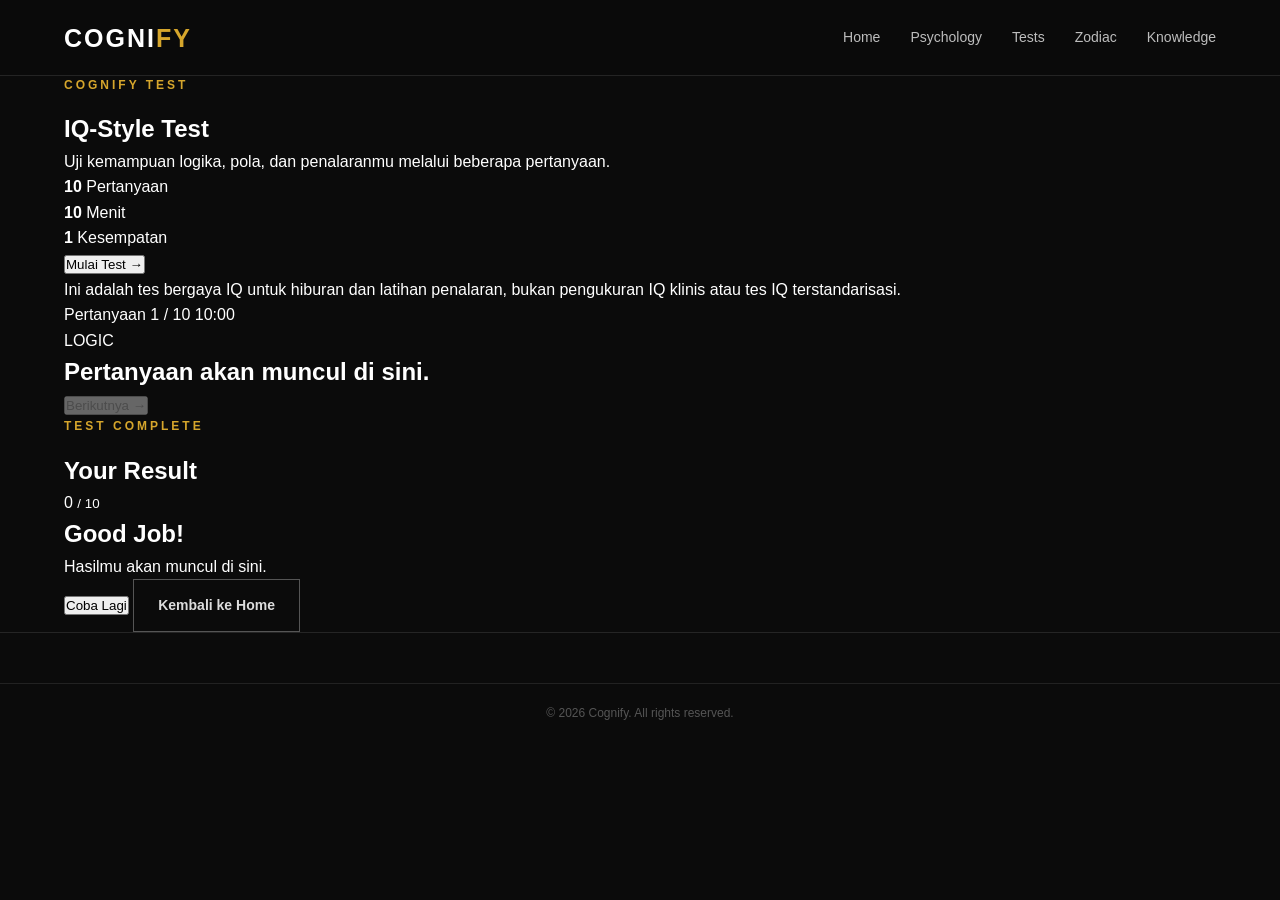
==== iq-test.html @ 730349b6 "Add initial IQ test HTML structure" ====
<!DOCTYPE html>
<html lang="id">

<head>
    <meta charset="UTF-8">
    <meta name="viewport" content="width=device-width, initial-scale=1.0">

    <title>IQ-Style Test — Cognify</title>

    <link rel="stylesheet" href="style.css">
</head>

<body>

    <!-- HEADER -->

    <header class="header">

        <div class="container nav">

            <a href="index.html" class="logo">
                COGNI<span>FY</span>
            </a>

            <nav class="navigation">

                <a href="index.html">Home</a>
                <a href="index.html#psychology">Psychology</a>
                <a href="iq-test.html">Tests</a>
                <a href="index.html#zodiac">Zodiac</a>
                <a href="index.html#knowledge">Knowledge</a>

            </nav>

        </div>

    </header>


    <!-- IQ TEST -->

    <main>

        <section class="quiz-page">

            <div class="container">

                <!-- INTRO -->

                <div class="quiz-intro" id="quizIntro">

                    <p class="small-title">
                        COGNIFY TEST
                    </p>

                    <h1>
                        IQ-Style Test
                    </h1>

                    <p>
                        Uji kemampuan logika, pola, dan
                        penalaranmu melalui beberapa pertanyaan.
                    </p>

                    <div class="quiz-info">

                        <div>
                            <strong>10</strong>
                            <span>Pertanyaan</span>
                        </div>

                        <div>
                            <strong>10</strong>
                            <span>Menit</span>
                        </div>

                        <div>
                            <strong>1</strong>
                            <span>Kesempatan</span>
                        </div>

                    </div>

                    <button class="quiz-start" id="startQuiz">
                        Mulai Test →
                    </button>

                    <p class="quiz-note">
                        Ini adalah tes bergaya IQ untuk hiburan
                        dan latihan penalaran, bukan pengukuran
                        IQ klinis atau tes IQ terstandarisasi.
                    </p>

                </div>


                <!-- QUIZ -->

                <div class="quiz-box" id="quizBox">

                    <div class="quiz-top">

                        <span id="questionNumber">
                            Pertanyaan 1 / 10
                        </span>

                        <span id="timer">
                            10:00
                        </span>

                    </div>


                    <div class="progress">

                        <div id="progressBar"></div>

                    </div>


                    <div class="question-box">

                        <p class="question-category" id="questionCategory">
                            LOGIC
                        </p>

                        <h2 id="questionText">
                            Pertanyaan akan muncul di sini.
                        </h2>

                    </div>


                    <div class="answers" id="answers">

                    </div>


                    <button
                        class="next-button"
                        id="nextButton"
                        disabled>

                        Berikutnya →

                    </button>

                </div>


                <!-- RESULT -->

                <div class="result-box" id="resultBox">

                    <p class="small-title">
                        TEST COMPLETE
                    </p>

                    <h1>
                        Your Result
                    </h1>

                    <div class="score-circle">

                        <span id="score">
                            0
                        </span>

                        <small>
                            / 10
                        </small>

                    </div>


                    <h2 id="resultTitle">
                        Good Job!
                    </h2>

                    <p id="resultDescription">
                        Hasilmu akan muncul di sini.
                    </p>


                    <div class="result-buttons">

                        <button
                            class="quiz-start"
                            id="restartQuiz">

                            Coba Lagi

                        </button>

                        <a
                            href="index.html"
                            class="btn secondary">

                            Kembali ke Home

                        </a>

                    </div>

                </div>

            </div>

        </section>

    </main>


    <footer>

        <div class="copyright">

            © 2026 Cognify. All rights reserved.

        </div>

    </footer>


    <script src="script.js"></script>

</body>

</html>
---- style.css ----
/* =========================
   COGNIFY
   GLOBAL
========================= */

* {
    margin: 0;
    padding: 0;
    box-sizing: border-box;
}

html {
    scroll-behavior: smooth;
}

body {
    font-family: Arial, Helvetica, sans-serif;
    background: #0b0b0b;
    color: #ffffff;
    line-height: 1.6;
}

a {
    color: inherit;
    text-decoration: none;
}

button {
    font-family: inherit;
}

.container {
    width: 90%;
    max-width: 1200px;
    margin: auto;
}


/* =========================
   HEADER
========================= */

.header {
    position: sticky;
    top: 0;
    z-index: 1000;
    background: rgba(11, 11, 11, 0.95);
    border-bottom: 1px solid #242424;
    backdrop-filter: blur(10px);
}

.nav {
    min-height: 75px;
    display: flex;
    align-items: center;
    justify-content: space-between;
}

.logo {
    font-size: 25px;
    font-weight: 900;
    letter-spacing: 2px;
}

.logo span {
    color: #d6a62c;
}

.navigation {
    display: flex;
    gap: 30px;
}

.navigation a {
    color: #bdbdbd;
    font-size: 14px;
    transition: 0.3s;
}

.navigation a:hover {
    color: #d6a62c;
}

.menu-btn {
    display: none;
    background: none;
    border: none;
    color: white;
    font-size: 28px;
    cursor: pointer;
}


/* =========================
   HERO
========================= */

.hero {
    min-height: 650px;
    display: flex;
    align-items: center;
    background:
        radial-gradient(
            circle at 80% 30%,
            rgba(214, 166, 44, 0.15),
            transparent 30%
        );
}

.hero-content {
    display: grid;
    grid-template-columns: 1.2fr 0.8fr;
    gap: 70px;
    align-items: center;
}

.small-title {
    color: #d6a62c;
    font-size: 12px;
    font-weight: bold;
    letter-spacing: 3px;
    margin-bottom: 15px;
}

.hero h1 {
    font-size: clamp(45px, 7vw, 80px);
    line-height: 1;
    margin-bottom: 25px;
}

.hero h1 span {
    color: #d6a62c;
}

.hero-description {
    max-width: 600px;
    color: #a9a9a9;
    font-size: 18px;
    margin-bottom: 35px;
}

.hero-buttons {
    display: flex;
    gap: 15px;
    flex-wrap: wrap;
}

.btn {
    display: inline-block;
    padding: 14px 24px;
    font-weight: bold;
    font-size: 14px;
    transition: 0.3s;
}

.btn.primary {
    background: #d6a62c;
    color: #111;
}

.btn.primary:hover {
    background: #f0c75a;
    transform: translateY(-2px);
}

.btn.secondary {
    border: 1px solid #555;
    color: #ddd;
}

.btn.secondary:hover {
    border-color: #d6a62c;
    color: #d6a62c;
}


/* HERO CARD */

.hero-card {
    padding: 45px;
    background: #141414;
    border: 1px solid #292929;
    position: relative;
    overflow: hidden;
}

.hero-card::before {
    content: "";
    position: absolute;
    width: 150px;
    height: 150px;
    background: #d6a62c;
    opacity: 0.08;
    border-radius: 50%;
    top: -50px;
    right: -50px;
}

.brain-icon {
    font-size: 70px;
    margin-bottom: 25px;
}

.hero-card p {
    color: #d6a62c;
    font-size: 11px;
    letter-spacing: 2px;
    font-weight: bold;
}

.hero-card h2 {
    font-size: 30px;
    line-height: 1.2;
    margin: 15px 0 25px;
}

.hero-card a {
    color: #d6a62c;
    font-weight: bold;
}


/* =========================
   SECTIONS
========================= */

.section {
    padding: 100px 0;
}

.section-heading {
    display: flex;
    justify-content: space-between;
    align-items: end;
    gap: 30px;
    margin-bottom: 45px;
}

.section-heading h2 {
    font-size: 42px;
}

.section-heading > p {
    max-width: 450px;
    color: #888;
}


/* =========================
   PSYCHOLOGY CARDS
========================= */

.cards {
    display: grid;
    grid-template-columns: repeat(3, 1fr);
    gap: 20px;
}

.card {
    background: #141414;
    padding: 35px;
    border: 1px solid #252525;
    transition: 0.3s;
}

.card:hover {
    transform: translateY(-5px);
    border-color: #d6a62c;
}

.card-icon {
    font-size: 40px;
    margin-bottom: 20px;
}

.card h3 {
    font-size: 22px;
    margin-bottom: 10px;
}

.card p {
    color: #888;
    margin-bottom: 25px;
}

.card a {
    color: #d6a62c;
    font-size: 14px;
    font-weight: bold;
}


/* =========================
   TESTS
========================= */

.tests-section {
    background: #101010;
}

.test-grid {
    display: grid;
    grid-template-columns: repeat(4, 1fr);
    gap: 18px;
}

.test-card {
    position: relative;
    background: #181818;
    border: 1px solid #282828;
    padding: 30px;
    min-height: 330px;
    transition: 0.3s;
}

.test-card:hover {
    border-color: #d6a62c;
    transform: translateY(-5px);
}

.test-number {
    position: absolute;
    right: 20px;
    top: 20px;
    color: #555;
    font-weight: bold;
}

.test-icon {
    font-size: 40px;
    margin-bottom: 25px;
}

.test-card h3 {
    font-size: 21px;
    margin-bottom: 12px;
}

.test-card p {
    color: #888;
    font-size: 14px;
    margin-bottom: 25px;
}

.test-card button {
    background: none;
    border: none;
    color: #d6a62c;
    font-weight: bold;
    cursor: pointer;
}


/* =========================
   ZODIAC
========================= */

.zodiac-grid {
    display: grid;
    grid-template-columns: repeat(6, 1fr);
    gap: 12px;
}

.zodiac-grid div {
    background: #141414;
    border: 1px solid #252525;
    padding: 25px 10px;
    text-align: center;
    font-size: 32px;
    transition: 0.3s;
}

.zodiac-grid div:hover {
    border-color: #d6a62c;
    transform: translateY(-3px);
}

.zodiac-grid span {
    display: block;
    font-size: 12px;
    color: #999;
    margin-top: 8px;
}


/* =========================
   KNOWLEDGE
========================= */

.knowledge-box {
    background: #151515;
    border: 1px solid #292929;
    padding: 60px;
    display: grid;
    grid-template-columns: 1fr 1fr;
    gap: 35px;
    align-items: center;
}

.knowledge-box h2 {
    font-size: 42px;
    line-height: 1.1;
}

.knowledge-box > p {
    color: #999;
}


/* =========================
   FOOTER
========================= */

footer {
    border-top: 1px solid #252525;
    padding-top: 50px;
}

.footer-content {
    display: flex;
    justify-content: space-between;
    gap: 30px;
    padding-bottom: 40px;
}

.footer-content p {
    color: #777;
    margin-top: 8px;
}

.footer-links {
    display: flex;
    gap: 25px;
}

.footer-links a {
    color: #888;
    font-size: 14px;
}

.footer-links a:hover {
    color: #d6a62c;
}

.copyright {
    border-top: 1px solid #222;
    padding: 20px;
    text-align: center;
    color: #555;
    font-size: 12px;
}


/* =========================
   MOBILE
========================= */

@media (max-width: 800px) {

    .menu-btn {
        display: block;
    }

    .navigation {
        display: none;
        position: absolute;
        top: 75px;
        left: 0;
        width: 100%;
        background: #101010;
        border-bottom: 1px solid #292929;
        flex-direction: column;
        padding: 20px 5%;
        gap: 20px;
    }

    .navigation.active {
        display: flex;
    }

    .hero {
        min-height: auto;
        padding: 80px 0;
    }

    .hero-content {
        grid-template-columns: 1fr;
        gap: 50px;
    }

    .hero-card {
        padding: 30px;
    }

    .section {
        padding: 70px 0;
    }

    .section-heading {
        display: block;
    }

    .section-heading > p {
        margin-top: 15px;
    }

    .cards {
        grid-template-columns: 1fr;
    }

    .test-grid {
        grid-template-columns: 1fr 1fr;
    }

    .zodiac-grid {
        grid-template-columns: repeat(3, 1fr);
    }

    .knowledge-box {
        grid-template-columns: 1fr;
        padding: 35px;
    }

    .knowledge-box h2 {
        font-size: 32px;
    }

    .footer-content {
        flex-direction: column;
    }

}


@media (max-width: 500px) {

    .hero h1 {
        font-size: 50px;
    }

    .hero-description {
        font-size: 16px;
    }

    .test-grid {
        grid-template-columns: 1fr;
    }

    .zodiac-grid {
        grid-template-columns: repeat(3, 1fr);
    }

}
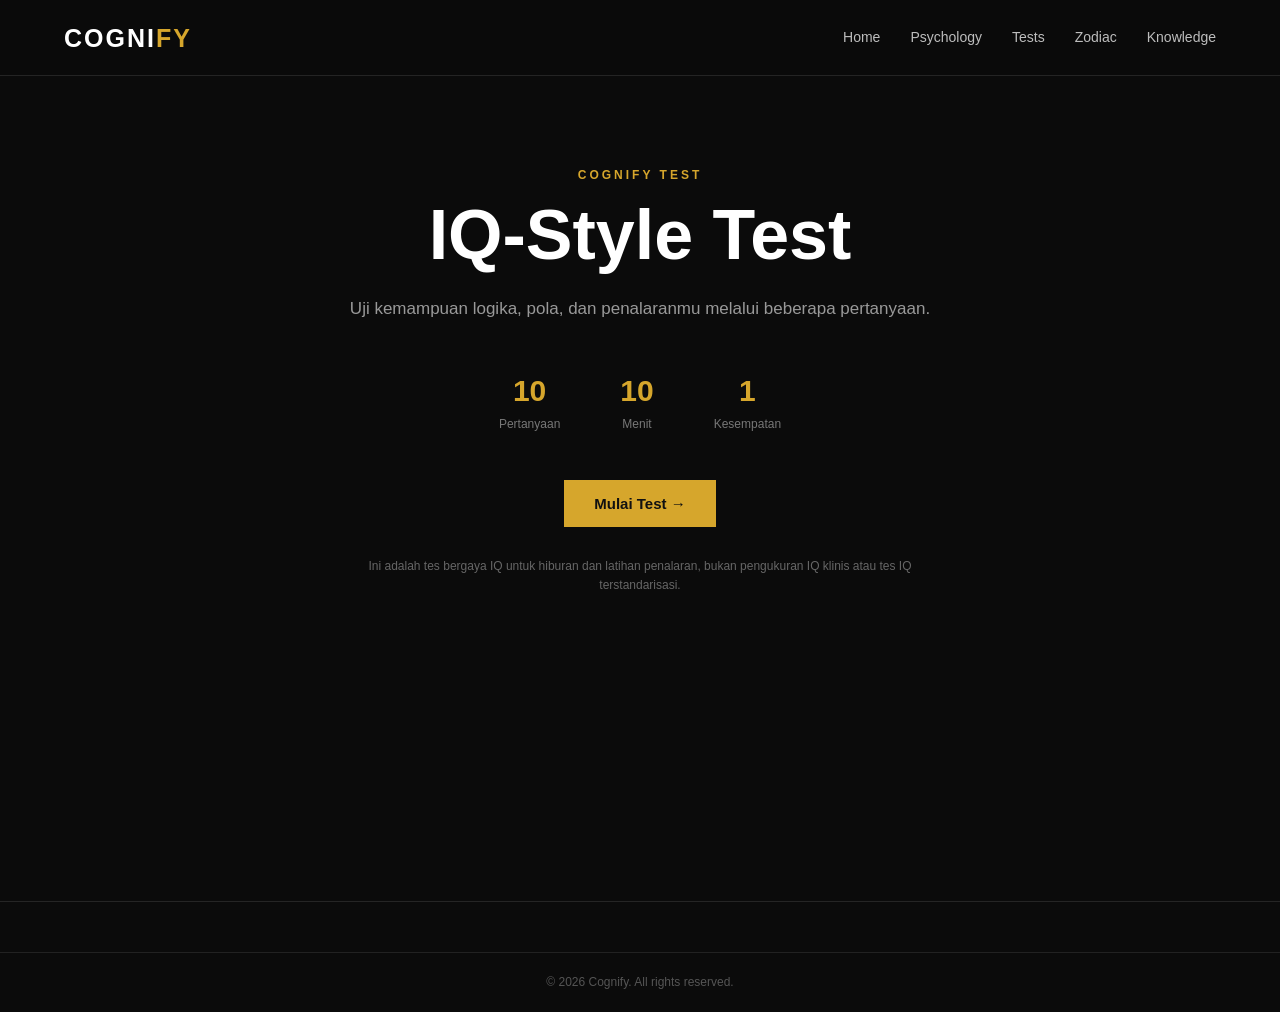
==== commit 1674e30b: "Change script source from script.js to iq.js" ====
--- a/iq-test.html
+++ b/iq-test.html
@@ -222,7 +222,7 @@
     </footer>
 
 
-    <script src="script.js"></script>
+    <script src="iq.js"></script>
 
 </body>
 
--- a/style.css
+++ b/style.css
@@ -551,3 +551,497 @@
     }
 
 }
+
+/* =========================
+   IQ TEST PAGE
+========================= */
+
+.quiz-page {
+    min-height: calc(100vh - 75px);
+    padding: 90px 0;
+}
+
+
+/* INTRO */
+
+.quiz-intro {
+    max-width: 750px;
+    margin: auto;
+    text-align: center;
+}
+
+.quiz-intro h1 {
+    font-size: clamp(45px, 7vw, 70px);
+    line-height: 1;
+    margin-bottom: 25px;
+}
+
+.quiz-intro > p:not(.small-title):not(.quiz-note) {
+    color: #999;
+    font-size: 17px;
+    max-width: 600px;
+    margin: auto;
+}
+
+
+.quiz-info {
+    display: flex;
+    justify-content: center;
+    gap: 60px;
+    margin: 45px 0;
+}
+
+.quiz-info div {
+    display: flex;
+    flex-direction: column;
+}
+
+.quiz-info strong {
+    color: #d6a62c;
+    font-size: 30px;
+}
+
+.quiz-info span {
+    color: #777;
+    font-size: 12px;
+}
+
+
+.quiz-start {
+    border: none;
+    background: #d6a62c;
+    color: #111;
+    padding: 15px 30px;
+    font-weight: bold;
+    cursor: pointer;
+    font-size: 15px;
+    transition: 0.3s;
+}
+
+.quiz-start:hover {
+    background: #f0c75a;
+    transform: translateY(-2px);
+}
+
+
+.quiz-note {
+    margin: 30px auto 0;
+    max-width: 600px;
+    color: #666;
+    font-size: 12px;
+}
+
+
+/* QUIZ BOX */
+
+.quiz-box {
+    display: none;
+    max-width: 800px;
+    margin: auto;
+}
+
+
+.quiz-top {
+    display: flex;
+    justify-content: space-between;
+    margin-bottom: 15px;
+    color: #888;
+    font-size: 14px;
+}
+
+
+#timer {
+    color: #d6a62c;
+    font-weight: bold;
+}
+
+
+.progress {
+    width: 100%;
+    height: 5px;
+    background: #252525;
+    margin-bottom: 50px;
+}
+
+#progressBar {
+    width: 0%;
+    height: 100%;
+    background: #d6a62c;
+    transition: width 0.3s;
+}
+
+
+.question-box {
+    margin-bottom: 35px;
+}
+
+
+.question-category {
+    color: #d6a62c;
+    font-size: 11px;
+    letter-spacing: 3px;
+    font-weight: bold;
+    margin-bottom: 15px;
+}
+
+
+.question-box h2 {
+    font-size: clamp(25px, 4vw, 38px);
+    line-height: 1.3;
+}
+
+
+/* ANSWERS */
+
+.answers {
+    display: grid;
+    grid-template-columns: 1fr 1fr;
+    gap: 15px;
+}
+
+
+.answer {
+    background: #151515;
+    border: 1px solid #292929;
+    color: white;
+    padding: 20px;
+    text-align: left;
+    cursor: pointer;
+    font-size: 16px;
+    transition: 0.2s;
+}
+
+
+.answer:hover {
+    border-color: #d6a62c;
+}
+
+
+.answer.selected {
+    border-color: #d6a62c;
+    background: #211c10;
+}
+
+
+.next-button {
+    margin-top: 30px;
+    width: 100%;
+    padding: 16px;
+    background: #252525;
+    color: #777;
+    border: none;
+    font-weight: bold;
+    cursor: not-allowed;
+}
+
+
+.next-button.active {
+    background: #d6a62c;
+    color: #111;
+    cursor: pointer;
+}
+
+
+/* RESULT */
+
+.result-box {
+    display: none;
+    max-width: 700px;
+    margin: auto;
+    text-align: center;
+}
+
+
+.result-box h1 {
+    font-size: 55px;
+    margin-bottom: 30px;
+}
+
+
+.score-circle {
+    width: 180px;
+    height: 180px;
+    border: 5px solid #d6a62c;
+    border-radius: 50%;
+    margin: 0 auto 30px;
+
+    display: flex;
+    align-items: center;
+    justify-content: center;
+}
+
+
+.score-circle span {
+    font-size: 55px;
+    font-weight: bold;
+    color: #d6a62c;
+}
+
+
+.score-circle small {
+    color: #777;
+    margin-top: 25px;
+}
+
+
+.result-box h2 {
+    font-size: 30px;
+    margin-bottom: 15px;
+}
+
+
+.result-box > p {
+    color: #888;
+    max-width: 550px;
+    margin: auto;
+}
+
+
+.result-buttons {
+    margin-top: 35px;
+    display: flex;
+    justify-content: center;
+    gap: 15px;
+    flex-wrap: wrap;
+}
+
+
+/* MOBILE */
+
+@media (max-width: 600px) {
+
+    .quiz-page {
+        padding: 60px 0;
+    }
+
+    .quiz-info {
+        gap: 25px;
+    }
+
+    .answers {
+        grid-template-columns: 1fr;
+    }
+
+    .question-box h2 {
+        font-size: 25px;
+    }
+
+    .result-box h1 {
+        font-size: 42px;
+    }
+
+}
+.test-button {
+    display: inline-block;
+    color: #d6a62c;
+    font-weight: bold;
+    font-size: 14px;
+    margin-top: 10px;
+}
+
+.test-button:hover {
+    color: #f0c75a;
+}
+
+/* =========================
+   PERSONALITY TEST
+========================= */
+
+.personality-options {
+    display: grid;
+    gap: 12px;
+}
+
+.personality-option {
+    width: 100%;
+    padding: 20px 22px;
+
+    background: #151515;
+    border: 1px solid #292929;
+
+    color: #ddd;
+
+    text-align: left;
+
+    cursor: pointer;
+
+    font-size: 15px;
+
+    transition: 0.2s;
+}
+
+.personality-option:hover {
+    border-color: #d6a62c;
+}
+
+.personality-option.selected {
+    background: #211c10;
+    border-color: #d6a62c;
+    color: #fff;
+}
+
+
+/* PERSONALITY PROGRESS */
+
+#personalityProgress {
+    width: 0%;
+    height: 100%;
+
+    background: #d6a62c;
+
+    transition: width 0.3s;
+}
+
+
+/* RESULT ICON */
+
+.personality-result-icon {
+    font-size: 70px;
+    margin: 20px 0;
+}
+
+
+.personality-result-icon + h2 {
+    color: #d6a62c;
+    font-size: 35px;
+}
+
+
+/* TRAITS */
+
+.personality-traits {
+    max-width: 500px;
+    margin: 35px auto;
+
+    display: grid;
+    gap: 12px;
+}
+
+
+.personality-traits div {
+    display: flex;
+    justify-content: space-between;
+
+    padding: 15px 18px;
+
+    background: #151515;
+    border: 1px solid #292929;
+}
+
+
+.personality-traits span {
+    color: #888;
+}
+
+
+.personality-traits strong {
+    color: #d6a62c;
+}
+
+
+@media (max-width: 600px) {
+
+    .personality-option {
+        padding: 17px;
+    }
+
+}
+/* MEMORY TEST */
+
+.memory-card {
+    max-width: 650px;
+    margin: 30px auto;
+    padding: 35px 25px;
+    background: #111;
+    border: 1px solid #292929;
+    text-align: center;
+}
+
+.memory-display {
+    min-height: 70px;
+    display: flex;
+    align-items: center;
+    justify-content: center;
+
+    font-size: 28px;
+    font-weight: bold;
+    letter-spacing: 4px;
+
+    color: #d6a62c;
+
+    margin: 25px 0;
+}
+
+.memory-instruction {
+    color: #888;
+}
+
+.memory-options {
+    max-width: 650px;
+    margin: 25px auto;
+
+    display: grid;
+    gap: 12px;
+}
+
+.memory-option {
+    width: 100%;
+
+    padding: 18px;
+
+    background: #151515;
+
+    border: 1px solid #292929;
+
+    color: #ddd;
+
+    cursor: pointer;
+
+    font-size: 15px;
+
+    transition: 0.2s;
+}
+
+.memory-option:hover {
+    border-color: #d6a62c;
+}
+
+.memory-option.selected {
+    border-color: #d6a62c;
+}
+
+.memory-option.correct {
+    background: #172016;
+    border-color: #4c8f4c;
+}
+
+.memory-option.wrong {
+    background: #241414;
+    border-color: #9b4444;
+}
+
+.memory-option:disabled {
+    cursor: default;
+}
+
+#memoryTimer {
+    color: #d6a62c;
+    font-weight: bold;
+}
+
+@media (max-width: 600px) {
+
+    .memory-card {
+        padding: 25px 15px;
+    }
+
+    .memory-display {
+        font-size: 21px;
+        letter-spacing: 2px;
+    }
+
+    .memory-option {
+        padding: 16px;
+    }
+
+}
